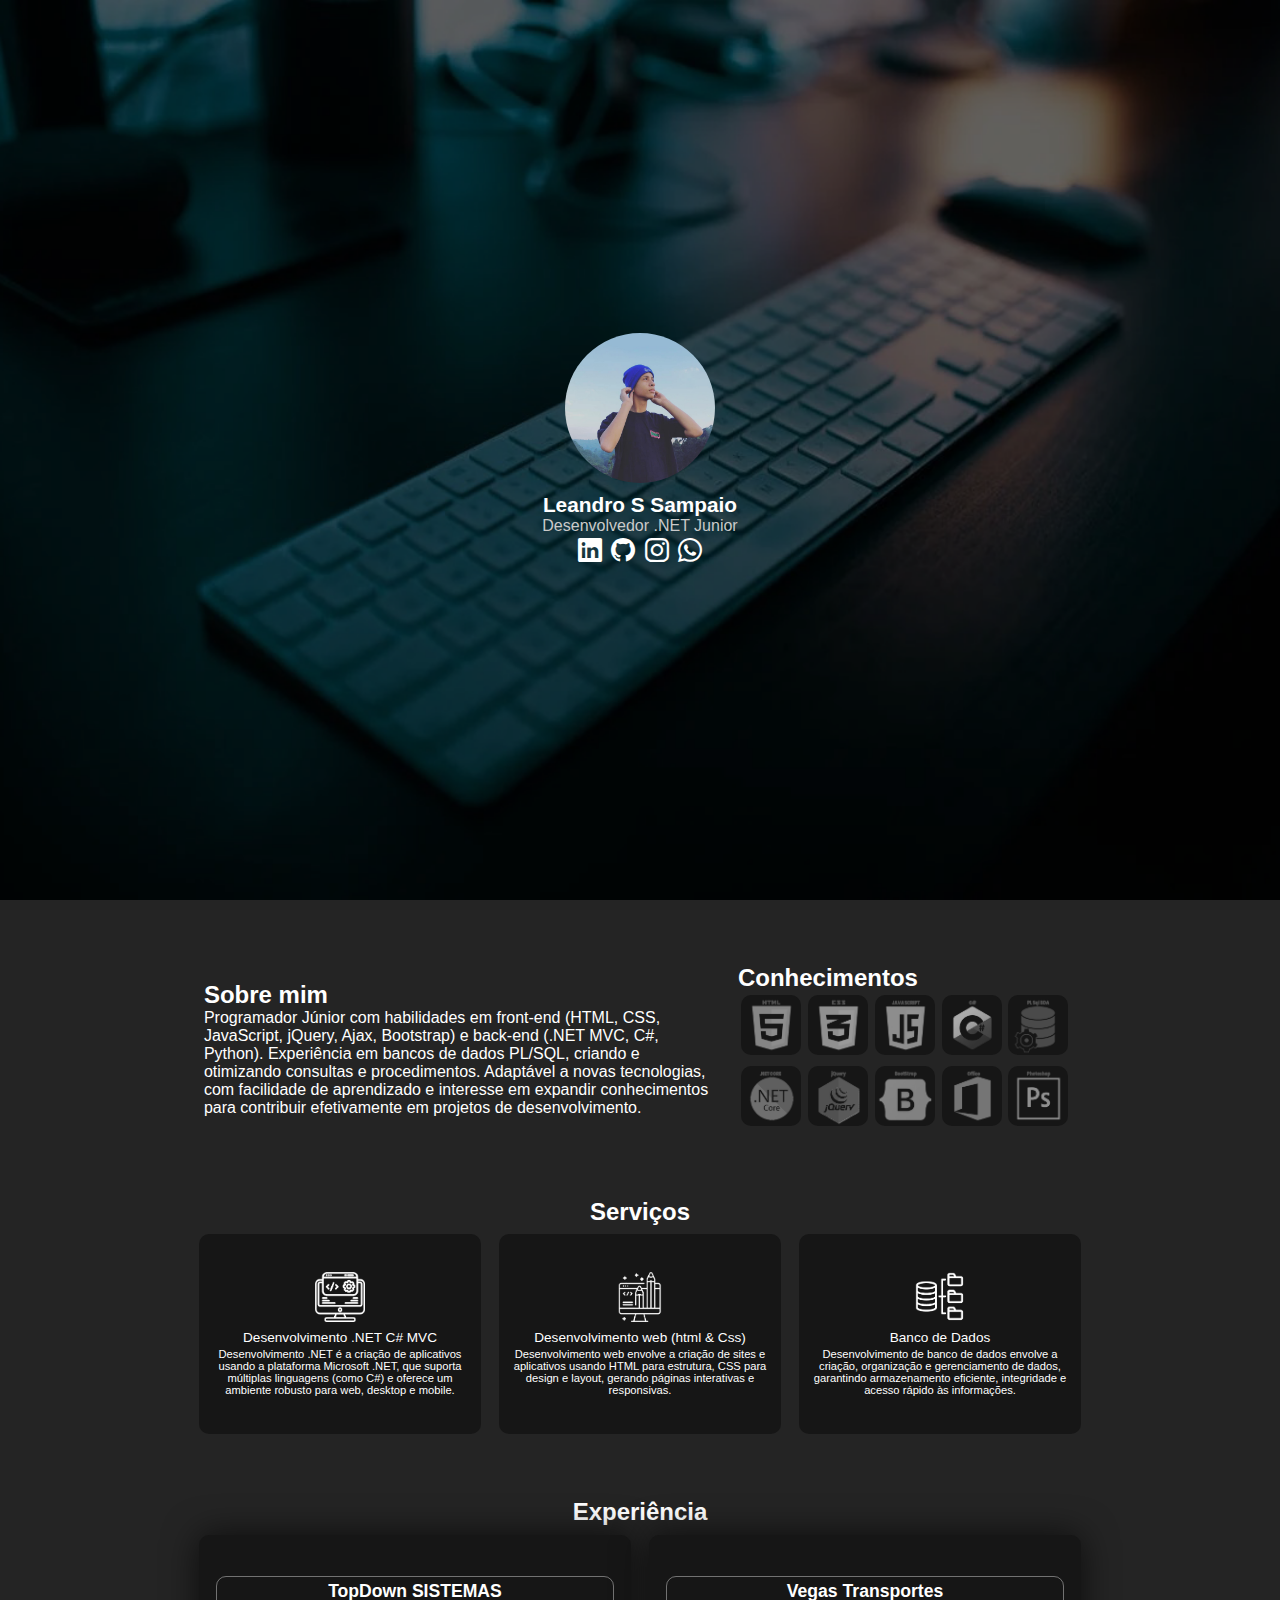
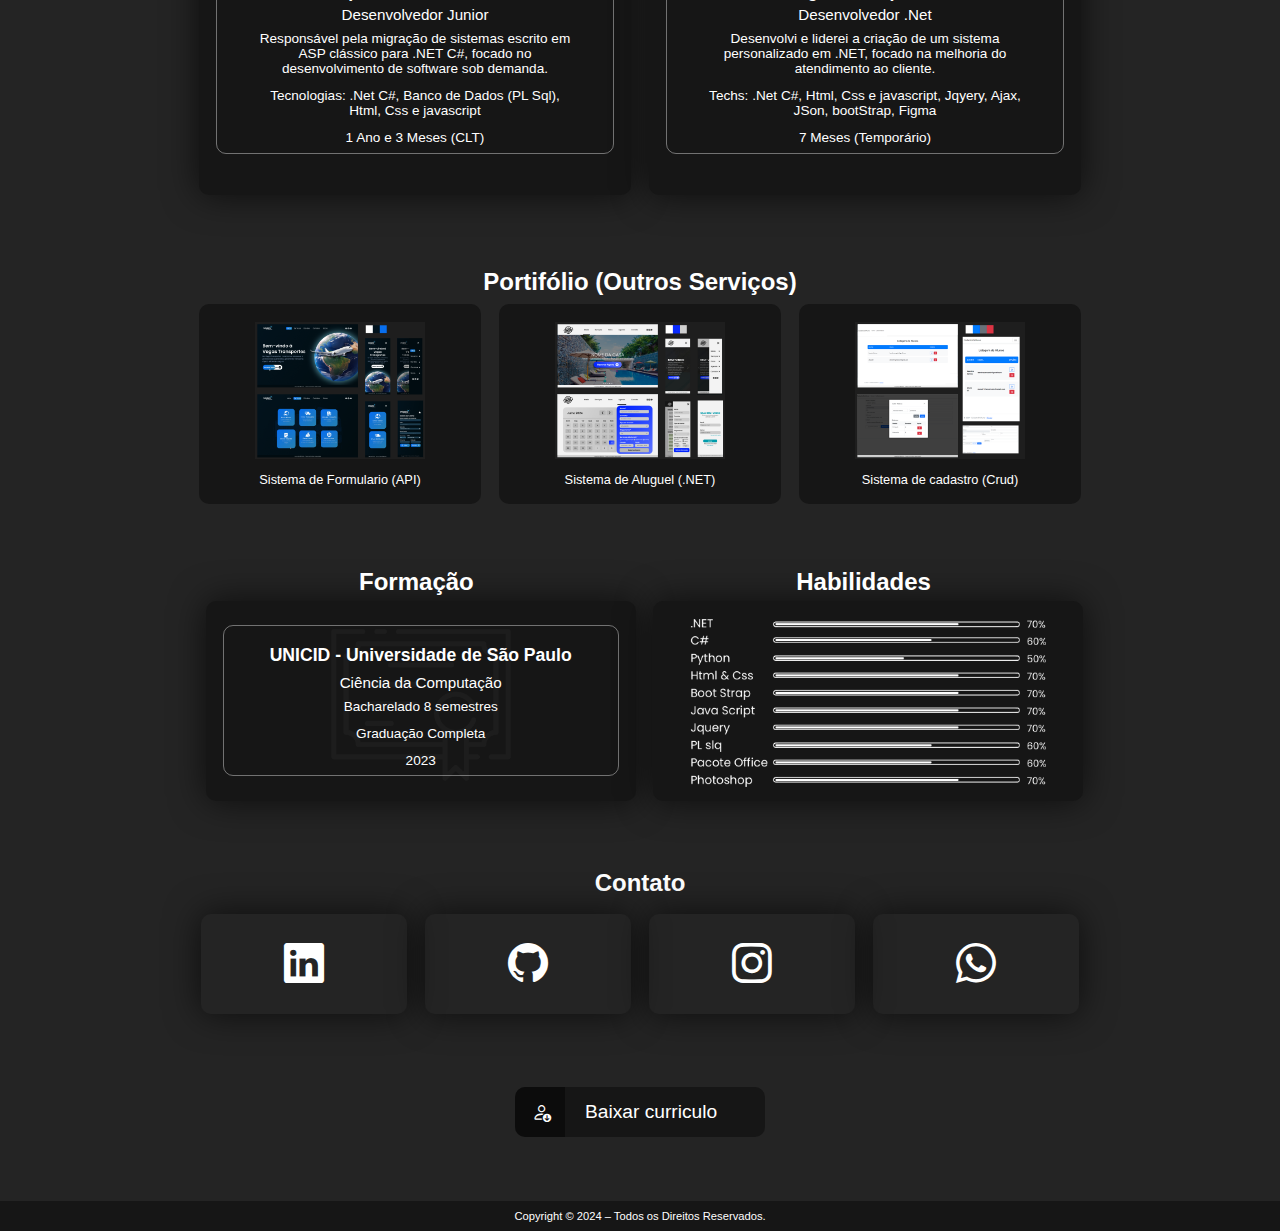
==== webpage/index.html @ 98e45540 "update-portifolio" ====
<!DOCTYPE html>
<html lang="pt-br">
<head>

    <meta charset="UTF-8">
    <link rel="stylesheet" type="text/css" href="./css/main.css">
    <link rel="stylesheet" href="https://cdn.jsdelivr.net/npm/bootstrap-icons@1.10.4/font/bootstrap-icons.css">
    <link rel="shortcut icon" href="./img/shortcutIcon.png" type="image/x-icon">
    <script src="https://code.jquery.com/jquery-3.6.0.min.js"></script>

    <title>Leandro Sampaio</title>
</head>
<body>
    <!-- HEADER -->
    <header>
        <div class="myData">
            <div class="my-photo">
                <img src="./img/eu.png" />
            </div>
            <div class="my-name">
                <h1>Leandro S Sampaio</h1>
            </div>
            <div class="my-job">
                <h1>Desenvolvedor .NET Junior</h1>
            </div>
            <div class="my-contact">
                <ul>
                    <li><a href="https://www.linkedin.com/in/leandro-sampaio-66248b230/" target="_blank"><i class="bi bi-linkedin"></i></a></li>
                    <li><a href="https://github.com/LeandroSampaio7" target="_blank"><i class="bi bi-github"></i></a></li>
                    <li><a href="https://www.instagram.com/leandr.ow/" target="_blank"><i class="bi bi-instagram"></i></a></li>
                    <li><a href="https://wa.me/5511985570037" target="_blank"><i class="bi bi-whatsapp"></i></a></li>
                </ul>
            </div>
        </div>
    </header>

    <!--ABOUT AND SKILLS -->
    <main>
        <div class="container" id="aboutAndSkills">
            <div class="aboutAndSkills">
                <div class="about">
                    <h1>Sobre mim</h1>
                    <h2>Programador Júnior com habilidades em front-end 
                        (HTML, CSS, JavaScript, jQuery, Ajax, Bootstrap) 
                        e back-end (.NET MVC, C#, Python). Experiência 
                        em bancos de dados PL/SQL, criando e otimizando 
                        consultas e procedimentos. Adaptável a novas tecnologias,
                        com facilidade de aprendizado e interesse em expandir 
                        conhecimentos para contribuir efetivamente em projetos
                        de desenvolvimento.
                    </h2>
                </div>
                <div class="skills">
                <div class="ct-skills">
                    <h1>Conhecimentos</h1>
                    <ul class="ul-skills">
                    <li><img src="./img/htmlSkill.png" class="sk"></li>
                    <li><img src="./img/cssSkills.png" class="sk"></li>
                    <li><img src="./img/jsSkills.png" class="sk"></li>
                    <li><img src="./img/cSkills.png" class="sk"></li>
                    <li><img src="./img/plsqlSkills.png" class="sk"></li>
                </ul>
                <ul class="ul-skills">
                    <li><img src="./img/netSkills.png" class="sk"></li>
                    <li><img src="./img/jquerySkills.png" class="sk"></li>
                    <li><img src="./img/bootstrapSkills.png" class="sk"></li>
                    <li><img src="./img/officeSkills.png" class="sk"></li>
                    <li><img src="./img/photoshopSkills.png" class="sk"></li>

                </ul>
            </div>
            </div>
        </div>
        </div>
    </main>

    <!-- SERVICES -->
    <main>
        <div class="container">
            <div class="services">
                <div class="ct-services">
                    <h1 class="title-service">Serviços</h1>
                    <div class="service-itens">

                        <div class="iten">
                            <div class="ct-iten">
                                <div class="ct-iten-img">
                                    <img class="img-service" src="./img/development-web.png"/>
                                </div>
                                <h2 class="name-service">
                                    Desenvolvimento .NET C# MVC
                                </h2>
                                <h2 class="description-service">
                                    Desenvolvimento .NET é a criação de aplicativos usando a plataforma 
                                    Microsoft .NET, que suporta múltiplas linguagens (como C#) e oferece
                                     um ambiente robusto para web, desktop e mobile.
                                </h2>
                            </div>
                        </div>

                        <div class="iten">
                            <div class="ct-iten">
                                <div class="ct-iten-img">
                                    <img class="img-service" src="./img/web-service.png"/>
                                </div>
                                
                                <h2 class="name-service">
                                    Desenvolvimento web (html & Css)
                                </h2>
                                <h2 class="description-service">
                                    Desenvolvimento web envolve a criação de sites e aplicativos
                                    usando HTML para estrutura, CSS para design e layout, gerando
                                    páginas interativas e responsivas.
                                </h2>
                            </div>
                        </div>

                        <div class="iten">
                            <div class="ct-iten">
                                <div class="ct-iten-img">
                                    <img class="img-service" src="./img/development-bda.png"/>
                                </div>
                                <h2 class="name-service">
                                    Banco de Dados
                                </h2>
                                <h2 class="description-service">
                                    Desenvolvimento de banco de dados envolve a criação, 
                                    organização e gerenciamento de dados, garantindo 
                                    armazenamento eficiente, integridade e acesso 
                                    rápido às informações.
                                </h2>
                            </div>
                        </div>
                        
                    
                    </div>
                </div>
            </div>
        </div>
    </main>

    <!-- EXPERIENCE -->
    <main>
        <div class="container">
            <div class="experience">
                <div class="ct-experience">
                    <h1 class="title-experience">Experiência</h1>
                    <div class="itens-academics">
                        <div class="academics" onclick="abrirDetalhes('topdown');">
                            <div class="ct-academics">
                                <h1>TopDown SISTEMAS</h1>
                                <h2>Desenvolvedor Junior</h2>
                                <h3>Responsável pela migração de sistemas escrito em ASP clássico para .NET C#, focado no desenvolvimento de software sob demanda.</h3>
                                <h3><b>Tecnologias: </b>.Net C#, Banco de Dados (PL Sql), Html, Css e javascript</h3>
                                <h3><b>1 Ano e 3 Meses (CLT)</b></h3>
                            </div>
                        </div>
                        <div class="academics" onclick="abrirDetalhes('vegas');">
                            <div class="ct-academics">
                                <h1>Vegas Transportes</h1>
                                <h2>Desenvolvedor .Net</h2>
                                <h3>Desenvolvi e liderei a criação de um sistema personalizado em .NET, focado na melhoria do atendimento ao cliente.</h3>
                                <h3><b>Techs: </b>.Net C#, Html, Css e javascript, Jqyery, Ajax, JSon, bootStrap, Figma</h3>
                                <h3><b>7 Meses (Temporário)</b></h3>
                            </div>
                        </div>
                    </div>
                </div>
            </div>
        </div>

        <div class="ct-modal-desc-exp" id="modalDetalhes" onclick="fecharDetalhes();">
            <div class="modal-desc-exp">
                <div class="modal-desc-exp-text">
                    <div class="menu-modal-exp">
                        <label>Descrição detalhada</label>
                        <i class="bi bi-x-lg" onclick="fecharDetalhes();" id="iconFecharDetalhes"></i>
                    </div>
                    <div class="text-modal-exp">
                        <div class="menu-ct-title-cargo">
                            <div class="ct-title-cargo">
                                <h1 id="title-exp" ></h1>
                                <h2 id="cargo-exp" ></h2>
                            </div>
                            <div class="ct-title-cargo-img"></div>
                        </div>

                        <h3 id="duracao-exp" ></h3>
                        <h4 id="desc-exp" ></h4>
                    </div>
                </div>
            </div>
        </div>

    </main>

    <!-- PORTIFOLIO -->
    <main>
        <div class="container">
            <div class="services">
                <div class="ct-services">
                    <h1 class="title-service">Portifólio (Outros Serviços)</h1>
                    <div class="service-itens">

                        <a href="https://grupovegas.azurewebsites.net" target="_blank" class="iten">
                            <div class="ct-iten">
                                <div class="ct-iten-img">
                                    <img class="img-portifolio" id="img-portifolio" src="./img/portifolioVegas.png"/>
                                </div>
                                <h2 class="name-service-portifolio">
                                    Sistema de Formulario (API)
                                </h2>
                            </div>
                        </a>

                        <a href="https://alugasimples-aqeyasgdccadf4dt.brazilsouth-01.azurewebsites.net" target="_blank" class="iten">
                            <div class="ct-iten">
                                <div class="ct-iten-img">
                                    <img class="img-portifolio" id="img-portifolio" src="./img/portifolioAluguel.png"/>
                                </div>
                                <h2 class="name-service-portifolio">
                                    Sistema de Aluguel (.NET)
                                </h2>
                            </div>
                        </a>

                        <a href="https://github.com/LeandroSampaio7/CadastroDeAluno" target="_blank" class="iten">
                            <div class="ct-iten">
                                <div class="ct-iten-img">
                                    <img class="img-portifolio" id="img-portifolio" src="./img/portifolioCrudAlunos.png"/>
                                </div>
                                <h2 class="name-service-portifolio">
                                    Sistema de cadastro (Crud)
                                </h2>
                            </div>
                        </a>
                        
                    
                    </div>
                </div>
            </div>
        </div>
    </main>

    <!-- EDUCATION -->
    <main>
        <div class="container">
            <div class="experience">
                <div class="ct-experience">
                    <div class="itens-academics">
                        <div class="ct-itens-academics">
                            <h1 class="title-experience">Formação</h1>
                            <div class="academics-education" id="certIcon">
                                <div class="ct-academics-education">
                                    <h1>UNICID - Universidade de São Paulo</h1>
                                    <h2>Ciência da Computação</h2> 
                                    <h3>Bacharelado 8 semestres</h3>
                                    <h3>Graduação Completa</h3>
                                    <h3>2023</h3>
                                </div>                         
                            </div>
                        </div>
                        <div class="ct-itens-academics">
                            <h1 class="title-experience">Habilidades</h1> 
                            <div class="academics-education">
                                <img src="./img/nivelskills.png" />                      
                            </div>
                        </div>
                    </div>
                </div>
            </div>
        </div>
    </main>

    <!-- CONTATO -->
    <main>
        <div class="container">
            <div class="contact">
                <div class="ct-contact">
                    <h1 class="title-contact">Contato</h1>
                    <div class="itens-contact">
                        <a href="https://www.linkedin.com/in/leandro-sampaio-66248b230/" target="_blank" class="form-contact">
                            <i class="bi bi-linkedin"></i>                        
                        </a>
                        <a href="https://github.com/LeandroSampaio7" target="_blank" class="form-contact">
                            <i class="bi bi-github"></i>     
                        </a>
                        <a href="https://www.instagram.com/leandr.ow/" target="_blank" class="form-contact">
                            <i class="bi bi-instagram"></i>                       
                        </a>
                        <a href="https://wa.me/5511985570037" target="_blank" class="form-contact">
                            <i class="bi bi-whatsapp"></i>                                             
                        </a>                      
                    </div>
                </div>
            </div>
        </div>
    </main>

    <!-- BAIXAR CURRICULO -->
    <main>
        <div class="container">
            <div class="dowload">
                <button>
                    <a href="./img/leandro_s_sampaio.pdf" target="_blank">
                        <i class="bi bi-person-down">&nbsp;</i>
                        <label>Baixar curriculo</label>
                     </a>
                </button>
            </div>
        </div>
    </main>

    <footer>
        <div class="ct-footer">
            <label id="txt_footer">Copyright © 2024 – Todos os Direitos Reservados.</label>
        </div>
    </footer>



    <script type="text/javascript" src="./js/main.js"></script>
</body>
</html>
---- webpage/css/main.css ----
:root {
    --blueFont: #fff;
    --shadow: #000000a4;
    --backGround: #242424;
    --backGroundDark: #161616;
    --text-color: #2c3e50;

    /*
    color: var(--text-color);
    color: var(--shadow);
    */
}

/* Estilizando a barra de rolagem */
::-webkit-scrollbar {
    width: 05px; /* Largura da barra de rolagem */
}

::-webkit-scrollbar-track {
    background: var(--backGroundDark); /* Cor do fundo da barra de rolagem */
}

::-webkit-scrollbar-thumb {
    background: #3f3f3f; /* Cor do "polegar" da barra de rolagem */
    border-radius: 03px; /* Bordas arredondadas do polegar */
}

::-webkit-scrollbar-thumb:hover {
    background: var(--backGround); /* Cor do polegar quando passa o mouse por cima */
}


*{
    margin: 0;
    padding: 0;
    box-sizing: border-box;
    font-family: 'Poppins', 'Roboto', 'Montserrat', 'Open Sans', sans-serif;
    color: var(--blueFont);
    list-style: none;
    text-decoration: none;
}

html {
    scroll-behavior: smooth;
}

body {
    font-family: 'Poppins', sans-serif ; color: #ffffff;
    background-color: var(--backGround);
}

header {
    width: 100%;
    height: 100vh;
    justify-content: center;
    align-items: center;
    display: flex;
    background-image: url(../img/capa.png);
    background-repeat: no-repeat;
    background-size: cover;
    background-position:center;
}

main{
    width: 100%;
    height: auto;
    justify-content: center;
    align-items: center;
    display: flex;
}

.myData{
    width: auto;
    height: auto;
}

.my-photo{
    width: 100%;
    height: 100%;
    justify-content: center;
    align-items: center;
    display: flex;
}

.my-photo img{
    width: 150px;
    height: 150px;
    border-radius: 50%;
}

.my-name{
    justify-content: center;
    align-items: center;
    display: flex;
    text-align: center;
}

.my-name h1{
    font-size: 1.3em;
    color: #fff;
    padding-top: 5%;
}

.my-job{
    justify-content: center;
    align-items: center;
    display: flex;
    text-align: center;
}

.my-job h1{
    font-size: 1em;
    color: #cacaca;
    font-weight: 300;
}

.my-contact{
    justify-content: center;
    align-items: center;
    display: flex;
    color: #ffffff !important;
}

.my-contact ul{
    display: flex;
    align-items: center;
    justify-content: center;
    color: #ffffff;
}

.my-contact ul li{
    margin: 2% 5%;
    font-size: 1.5em;
    color: #ffffff;
}

.my-contact ul li i{
    color: #ffffff;
}

.container{
    width: 100%;
    padding: 5% 15% 0 15%;
    display: flex;
}

.aboutAndSkills {
    display: flex;
    justify-content: center;
    align-items: center;
    width: 100%;
    max-width: 890px;
}

#aboutAndSkills{
    display: flex;
    align-items: center;
    justify-content: center;
}

.skills{
    width: 40%;
    padding: 0 1%;
}

.skills ul{
    display: flex;
}

.skills ul li {
    margin: 1% 1%;
}

.skills ul li img{
    height: 60px;
    width: auto;
    background-color: var(--backGroundDark);
    border-radius: 10px;
}

.about h1{ font-size: 1.5em;}
.about h2{ font-size: 1.0em; font-weight: 300;}

.skills h1{ font-size: 1.5em;}
.skills h2{ font-size: 1.0em;}

.about{
    width: 60%;
    padding: 0 1%;
}

.services {
    display: flex;
    justify-content: center;
    align-items: center;
    width: 100%;
}

.title-service{
    width: 100%;
    text-align: center;
    font-size: 1.5em;
    margin-bottom: 0.35em;
}

.service-itens{
    width: 100%;
    align-items: center;
    justify-content: center;
    display: flex;
}

.iten{
    width: 300px;
    height: 200px;
    background: var(--backGroundDark);
    border-radius: 10px;
    margin: 0 1%;
    display: flex;
    justify-content: center;
    align-items: center;
}

.ct-iten-img{
    width: 100%;
    display: flex;
    justify-content: center;
    align-items: center;
    padding-bottom: 0.5em;
    
}

.name-service {
    color: #fff;
    text-align: center;
    font-weight: 500;
    font-size: 0.85em;
    width: 100%;
    padding-bottom: 0.2em;
}

.description-service {
    color: #fff;
    text-align: center;
    font-weight: 200;
    font-size: 0.7em;
    width: 100%;
    padding: 0 5%;
}

.ct-iten img {
    width: 50px;
    height: auto;
}

.experience{
    display: flex;
    justify-content: center;
    align-items: center;
    width: 100%;

}


.ct-experience h1{
    width: 100%;
    font-size: 1.5em;
    text-align: center;
}

.itens-academics {
    display: flex;
    justify-content: center;
    align-items: center;
}


.academics{
    width: 450px;
    height: 260px;
    background: var(--backGroundDark);
    margin: 1%;
    border-radius: 10px;
    box-shadow: 0 0 35px 0 var(--shadow);
    display: flex;
    align-items: center;
    justify-content: center;
    cursor: pointer;
}

.academics:hover{
    background: #414141;
    cursor: pointer;
}

.ct-academics{
    border: solid 1px #ffffff65;
    border-radius: 10px;
    margin: 4%;
}

.academics h1{
    width: 100%;
    text-align: center;
    font-size: 1.1em;
    font-weight: 600;
    padding: 1% 10% 0 10%;
}

.academics h2{
    width: 100%;
    text-align: center;
    font-size: 0.95em;
    font-weight: 400;
    padding: 1% 15%;
}

.academics h3{
    width: 100%;
    text-align: center;
    font-size: 0.85em;
    font-weight: 200;
    padding: 1% 10% 2% 10%
}

.academics h3 b{
    font-weight: 300;
}

.ct-itens-academics{
    margin: 0 1%;
}


.academics-education {
    width: 430px;
    height: 200px;
    background: var(--backGroundDark);
    margin: 1%;
    border-radius: 10px;
    box-shadow: 0 0 35px 0 var(--shadow);
    display: flex;
    justify-content: center;
    align-items: center;
}

.academics-education img {
    width: 370px;
    height: auto;
}

#certIcon {
    background-image: url(../img/certificadoIcon.png);
    background-position: center;
    background-repeat: no-repeat;
    background-size: 180px;
}

.ct-academics-education {
    border: solid 1px #ffffff65;
    border-radius: 10px;
    margin: 4%;
    width: 100%;
}

.academics-education h1{
    width: 100%;
    text-align: center;
    font-size: 1.1em;
    font-weight: 600;
    padding: 5% 5% 1% 5%;
}

.academics-education h2{
    width: 100%;
    text-align: center;
    font-size: 0.95em;
    font-weight: 400;
    padding: 1% 15%;
}

.academics-education h3{
    width: 100%;
    text-align: center;
    font-size: 0.85em;
    font-weight: 200;
    padding: 1% 10% 2% 10%
}
.contact{
    display: flex;
    justify-content: center;
    align-items: center;
    width: 100%;
}

.ct-contact{
    width: 100%;
}

.ct-contact h1{
    width: 100%;
    font-size: 1.5em;
    text-align: center;
    margin-bottom: 0.35em;
}

.itens-contact {
    display: flex;
    justify-content: center;
    align-items: center;
}

.form-contact {
    width: 225px;
    height: 100px;
    margin: 1%;
    border-radius: 10px;
    box-shadow: 0 0 35px 0 var(--shadow);
    display: flex;
    justify-content: center;
    align-items: center;
    color: #fff !important;
    font-size: 2.5em;
}

.ct-footer {
    height: 30px;
    max-height: 50px;
    width: 100%;
    max-width: 100%;
    background: #161616;
    color: #fff;
    font-weight: 400;
    font-size: 0.7em;
    justify-content: center;
    align-items: center;
    display: flex;
    margin: 0;
    margin-top: 5%;
    position: absolute;
    z-index: 10;
}

.ct-footer label{
    color: #fff !important;
}

#img-portifolio{
    width: 170px;
    height: auto;
}

.name-service-portifolio {
    color: #fff;
    text-align: center;
    font-weight: 300;
    font-size: 0.8em;
    width: 100%;
    padding-top: 0.4em;
}

.ct-modal-desc-exp{
    position: absolute;
    display: flex;
    align-items: center;
    justify-content: center;
    width: 100%;
    height: 100vh;
    background-color: #0000005d;
}

.modal-desc-exp {
    background-color: #2c2c2c;
    border-radius: 10px;
    width: 500px;
    height: 550px;
    overflow-y: auto;
}

.menu-modal-exp {
    display: flex;
    align-items: center;
    justify-content: space-between;
    padding: 2% 5% 4% 5%;
    font-size: 1.5em;
    border-bottom: solid 1px #ffffff30;


}

.text-modal-exp{
    padding: 1% 5%;
}

.text-modal-exp h1{
    font-size: 1.2em;
    font-weight: 700;
    padding: 1%;
}

.text-modal-exp h2{
    font-size: 1em;
    font-weight: 400;
    padding: 1%;
}

.text-modal-exp h3{
    font-size: 1em;
    font-weight: 300;
    padding: 0 1% 1% 1%;
}

.text-modal-exp h4{
    font-size: 1em;
    font-weight: 200;
    padding: 0 2%;
    font-size: 0.8em;
    line-height: 1.7;
}

#iconFecharDetalhes{
    cursor: pointer;
}

#iconFecharDetalhes:hover{
    cursor: pointer;
    color: #161616;
}

.ct-title-cargo{
    margin: 0;
    padding: 0;
    width: 80%;
}

.ct-title-cargo-img {
    width: 60px;
    height: 60px;
    background-position: center;
    background-repeat: no-repeat;
    background-size: cover;
    border-radius: 10px;
}

.menu-ct-title-cargo{
    display: flex;
    justify-content: space-between;
    align-items: center;
}

.dowload{
    text-align: center;
    width: 100%;
    display: flex;
    align-items: center;
    justify-content: center;
}

.dowload button{
    font-size: 1.2em;
    width: 250px;
    height: 50px;
    border-radius: 10px;
    border: none;
    text-decoration: none;
    font-weight: 400;
    background-color: #161616;
    cursor: pointer;
}

.dowload button:hover{
    background-color: #292929;
    cursor: pointer;
}

.dowload button a {
    display: flex;
    align-items: center;
    justify-content: space-between;
    cursor: pointer;
}

.dowload button a i{
    width: 50px;
    height: 50px;
    background-color: #0000006e;
    border-radius: 10px 0 0 10px;
    display: flex;
    align-items: center;
    justify-content: center;
    padding-left: 3%;
    cursor: pointer;
}

.dowload button a label{
    width: 180px;
    height: 50px;
    display: flex;
    align-items: center;
    justify-content: left;
    cursor: pointer;
}


/*EFEITO ZOOM*/
.img-portifolio {transition: transform 0.3s ease;}
.ct-iten-img:hover .img-portifolio{transform: scale(1.1);}
.form-contact{transition: transform 0.3s ease;}
.form-contact:hover{transform: scale(1.1);}


@media screen and (min-width: 280px) and (max-width: 349px) {

    .modal-desc-exp {
        width: 260px;
        height: 80vh;
    }

    .about h1 {
        font-size: 1.5em;
        text-align: center;
        padding-bottom: 1%;
    }

    .about h2 {
        font-size: 1.0em;
        font-weight: 200;
        text-align: center;
        padding-bottom: 2%;
    }

    .skills h1 {
        font-size: 1.5em;
        text-align: center;
        padding-bottom: 1%;
    }

    .service-itens {
        display: block;
    }

    .iten {
        width: 290px;
        height: 230px;
        margin: 3% 0;
    }

    .container {
        padding: 5% 5% 0 5%;
    }

    .academics {
        width: 290px;
        height: 300px;
        margin: 5% 0;

    }

    .academics h1 {
        font-size: 1em;
        padding: 5% 4% 1% 4%;
    }

    .academics-education {
        width: 290px;
        height: 180px;
        margin: 5% 0;
    }

    .academics-education img {
        width: 275px;
        height: auto;
    }

    .skills ul li img {
        height: 51px;
    }

    .academics-education h1 {
        font-size: 1em;
        padding: 5% 4% 1% 4%;
    }

    .itens-academics, .aboutAndSkills {
        display: block; 
    }

    .about {
        width: 100%;
        padding: 1% 1%;
    }

    .skills {
        display: flex;
        align-items: center;
        justify-content: center;
        width: 100%;
        padding: 1% 1%;
    }

    .ct-skills {
        width: 435px;
    }

}

@media screen and (min-width: 350px) and (max-width: 499px) {
    .modal-desc-exp {
        width: 340px;
        height: 85vh;
    }

    .about h1 {
        font-size: 1.5em;
        text-align: center;
        padding-bottom: 1%;
    }

    .about h2 {
        font-size: 1.0em;
        font-weight: 200;
        text-align: center;
        padding-bottom: 2%;
    }

    .skills h1 {
        font-size: 1.5em;
        text-align: center;
        padding-bottom: 1%;
    }

    .service-itens {
        display: block;
    }

    .iten {
        width: 350px;
        height: 210px;
        margin: 2% 0;
    }

    .container {
        padding: 5% 5% 0 5%;
    }

    .academics {
        width: 350px;
        height: 250px;
        margin: 5% 0;
    }

    .academics-education {
        width: 350px;
        height: 210px;
        margin: 5% 0;
    }

    .academics-education img {
        width: 340px;
        height: auto;
    }

    .skills ul li img {
        height: 60px;
    }

    .itens-academics, .aboutAndSkills {
        display: block; 
    }

    .about {
        width: 100%;
        padding: 1% 1%;
    }

    .skills {
        display: flex;
        align-items: center;
        justify-content: center;
        width: 100%;
        padding: 1% 1%;
    }

    .ct-skills {
        width: 435px;
    }

}

@media screen and (min-width: 500px) and (max-width: 599px) {

    .modal-desc-exp {
        width: 450px;
        height: 90vh;
    }

    .about h1 {
        font-size: 1.5em;
        text-align: center;
        padding-bottom: 1%;
    }

    .about h2 {
        font-size: 1.0em;
        font-weight: 200;
        text-align: center;
        padding-bottom: 2%;
    }

    .skills h1 {
        font-size: 1.5em;
        text-align: center;
        padding-bottom: 1%;
    }

    .service-itens {
        display: block;
    }

    .iten {
        width: 450px;
        height: 210px;
        margin: 2% 0;
    }

    .container {
        padding: 5% 5% 0 5%;
    }

    .academics {
        width: 450px;
        height: 250px;
        margin: 5% 0;
    }

    .academics-education {
        width: 450px;
        height: 230px;
        margin: 5% 0;
    }

    .academics-education img {
        width: 390px;
        height: auto;
    }

    .skills ul li img {
        height: 80px;
    }

    .itens-academics, .aboutAndSkills {
        display: block; 
    }

    .about {
        width: 100%;
        padding: 1% 1%;
    }

    .skills {
        display: flex;
        align-items: center;
        justify-content: center;
        width: 100%;
        padding: 1% 1%;
    }

    .ct-skills {
        width: 435px;
    }

}

@media screen and (min-width: 600px) and (max-width: 799px) {

    .about h1 {
        font-size: 1.5em;
        text-align: center;
        padding-bottom: 1%;
    }

    .about h2 {
        font-size: 1.0em;
        font-weight: 300;
        text-align: center;
        padding-bottom: 1%;
    }

    .skills h1 {
        font-size: 1.5em;
        text-align: center;
        padding-bottom: 1%;
    }

    .service-itens {
        display: block;
    }

    .iten {
        width: 450px;
        height: 250px;
        margin: 2% 0;
    }

    .container {
        padding: 5% 5% 0 5%;
    }

    .academics {
        width: 450px;
        height: 300px;
        margin: 5% 0;
    }

    .academics-education {
        width: 450px;
        height: 300px;
        margin: 5% 0;
    }

    .academics-education img {
        width: 380px;
        height: auto;
    }

    .skills ul li img {
        height: 85px;
    }

    .itens-academics, .aboutAndSkills {
        display: block; 
    }

    .about {
        width: 100%;
        padding: 1% 1%;
    }

    .skills {
        display: flex;
        align-items: center;
        justify-content: center;
        width: 100%;
        padding: 1% 1%;
    }

    .ct-skills {
        width: 470px;
    }

}

@media screen and (min-width: 800px) and (max-width: 919px) {

    .iten {
        width: 260px;
        height: 280px;
    }

    .container {
        padding: 5% 5% 0 5%;
    }

    .academics {
        width: 360px;
        height: 300px;
    }

    .academics-education {
        width: 375px;
        height: 190px;
    }

    .academics-education img {
        width: 360px;
        height: auto;
    }

    .skills ul li img {
        height: 55px;
    }

}
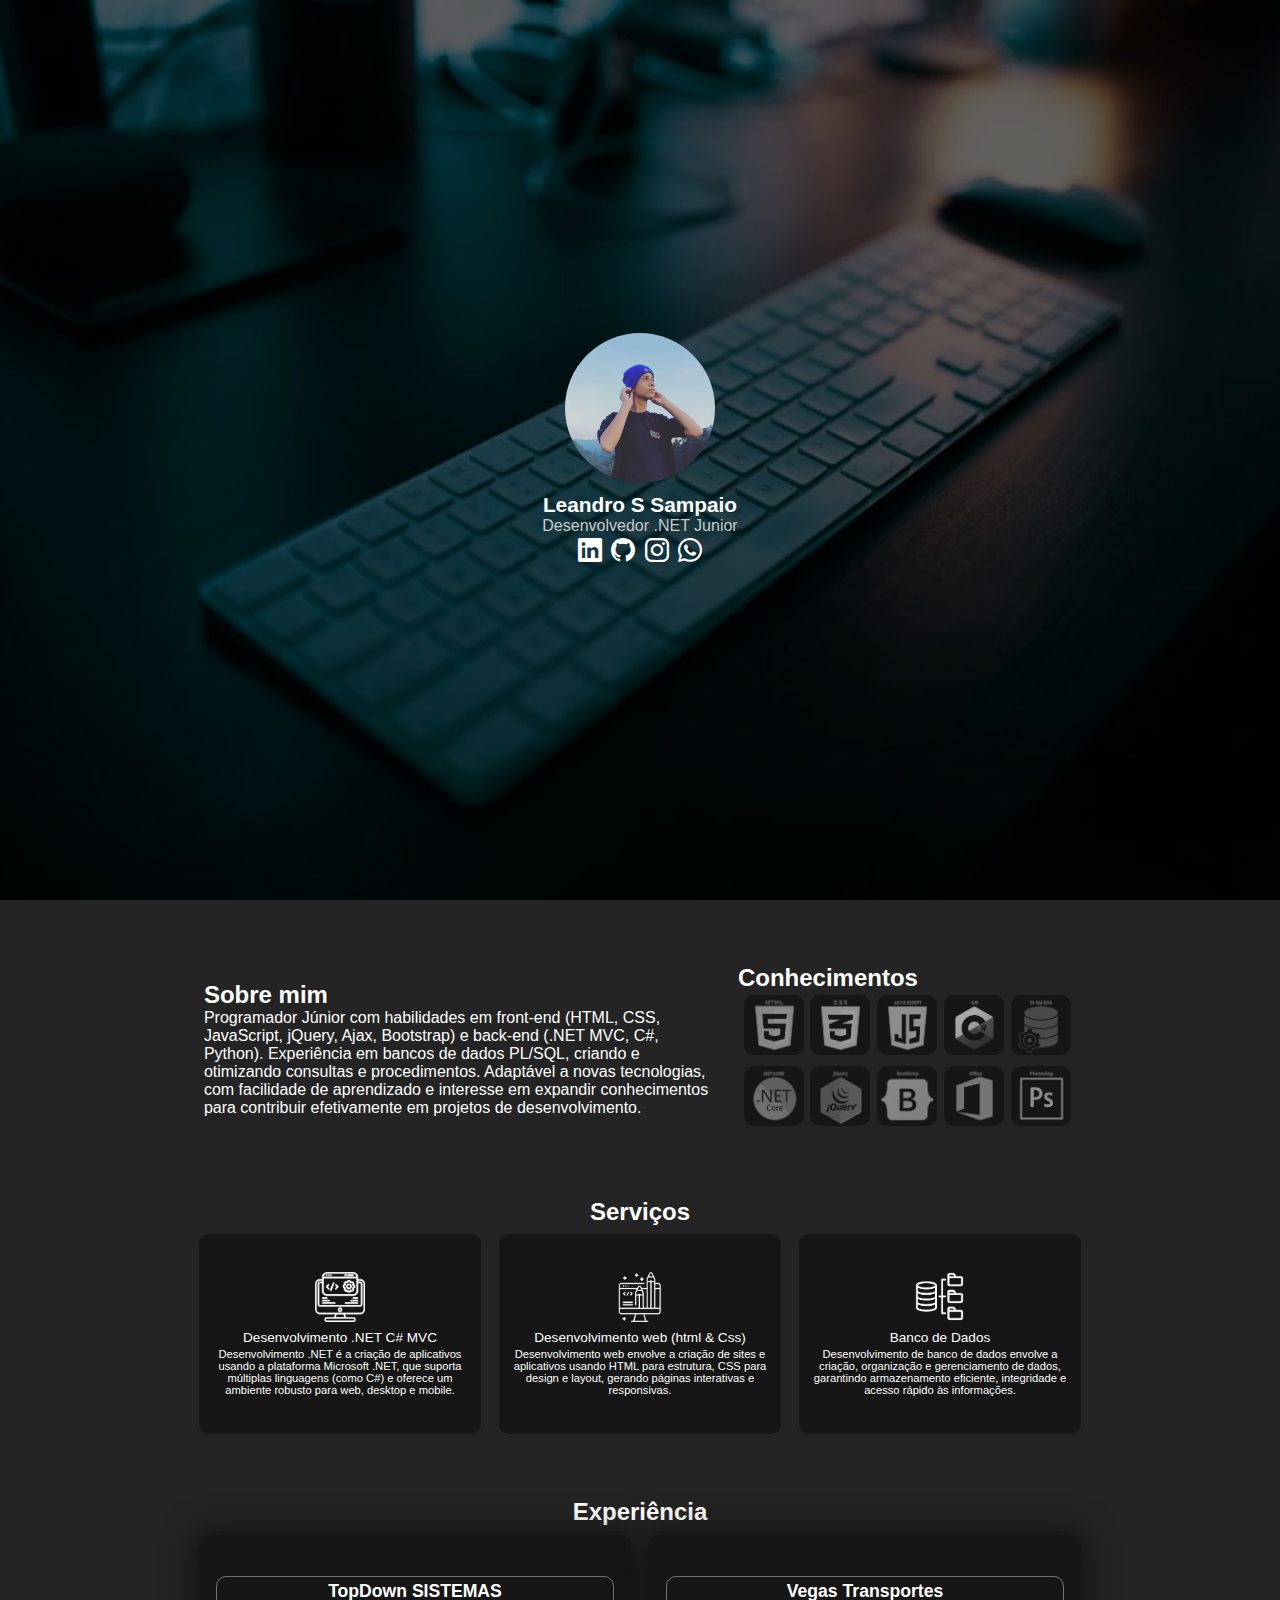
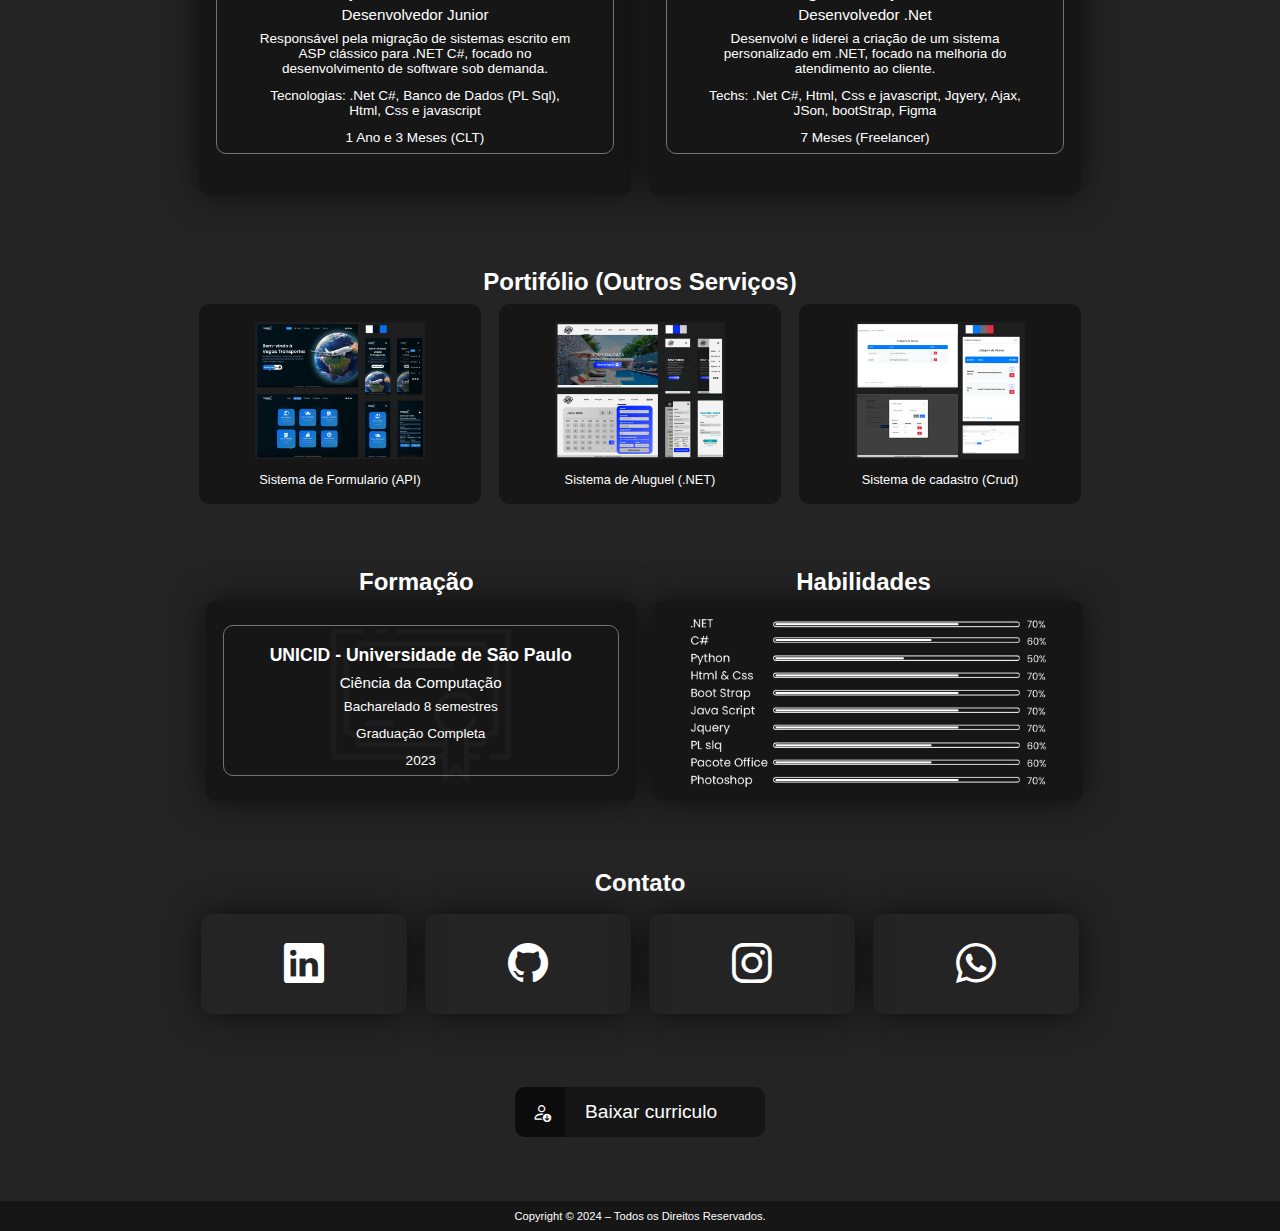
==== commit fac02326: "update-portifolio" ====
--- a/webpage/index.html
+++ b/webpage/index.html
@@ -3,6 +3,7 @@
 <head>
 
     <meta charset="UTF-8">
+    <meta name="viewport" content="width=device-width, initial-scale=1.0">
     <link rel="stylesheet" type="text/css" href="./css/main.css">
     <link rel="stylesheet" href="https://cdn.jsdelivr.net/npm/bootstrap-icons@1.10.4/font/bootstrap-icons.css">
     <link rel="shortcut icon" href="./img/shortcutIcon.png" type="image/x-icon">
@@ -161,7 +162,7 @@
                                 <h2>Desenvolvedor .Net</h2>
                                 <h3>Desenvolvi e liderei a criação de um sistema personalizado em .NET, focado na melhoria do atendimento ao cliente.</h3>
                                 <h3><b>Techs: </b>.Net C#, Html, Css e javascript, Jqyery, Ajax, JSon, bootStrap, Figma</h3>
-                                <h3><b>7 Meses (Temporário)</b></h3>
+                                <h3><b>7 Meses (Freelancer)</b></h3>
                             </div>
                         </div>
                     </div>
--- a/webpage/css/main.css
+++ b/webpage/css/main.css
@@ -165,6 +165,8 @@
 
 .skills ul{
     display: flex;
+    align-items: center;
+    justify-content: center;
 }
 
 .skills ul li {
@@ -704,7 +706,7 @@
 
 }
 
-@media screen and (min-width: 350px) and (max-width: 499px) {
+@media screen and (min-width: 350px) and (max-width: 400px) {
     .modal-desc-exp {
         width: 340px;
         height: 85vh;
@@ -734,7 +736,7 @@
     }
 
     .iten {
-        width: 350px;
+        width: 340px;
         height: 210px;
         margin: 2% 0;
     }
@@ -744,24 +746,24 @@
     }
 
     .academics {
-        width: 350px;
+        width: 340px;
         height: 250px;
         margin: 5% 0;
     }
 
     .academics-education {
-        width: 350px;
+        width: 340px;
         height: 210px;
         margin: 5% 0;
     }
 
     .academics-education img {
-        width: 340px;
+        width: 330px;
         height: auto;
     }
 
     .skills ul li img {
-        height: 60px;
+        height: 55px;
     }
 
     .itens-academics, .aboutAndSkills {
@@ -787,11 +789,10 @@
 
 }
 
-@media screen and (min-width: 500px) and (max-width: 599px) {
-
+@media screen and (min-width: 401px) and (max-width: 499px) {
     .modal-desc-exp {
-        width: 450px;
-        height: 90vh;
+        width: 340px;
+        height: 85vh;
     }
 
     .about h1 {
@@ -818,7 +819,7 @@
     }
 
     .iten {
-        width: 450px;
+        width: 350px;
         height: 210px;
         margin: 2% 0;
     }
@@ -828,24 +829,24 @@
     }
 
     .academics {
-        width: 450px;
+        width: 350px;
         height: 250px;
         margin: 5% 0;
     }
 
     .academics-education {
-        width: 450px;
-        height: 230px;
+        width: 350px;
+        height: 210px;
         margin: 5% 0;
     }
 
     .academics-education img {
-        width: 390px;
+        width: 340px;
         height: auto;
     }
 
     .skills ul li img {
-        height: 80px;
+        height: 60px;
     }
 
     .itens-academics, .aboutAndSkills {
@@ -871,7 +872,12 @@
 
 }
 
-@media screen and (min-width: 600px) and (max-width: 799px) {
+@media screen and (min-width: 500px) and (max-width: 599px) {
+
+    .modal-desc-exp {
+        width: 450px;
+        height: 90vh;
+    }
 
     .about h1 {
         font-size: 1.5em;
@@ -881,9 +887,9 @@
 
     .about h2 {
         font-size: 1.0em;
-        font-weight: 300;
-        text-align: center;
-        padding-bottom: 1%;
+        font-weight: 200;
+        text-align: center;
+        padding-bottom: 2%;
     }
 
     .skills h1 {
@@ -898,7 +904,7 @@
 
     .iten {
         width: 450px;
-        height: 250px;
+        height: 210px;
         margin: 2% 0;
     }
 
@@ -908,23 +914,23 @@
 
     .academics {
         width: 450px;
-        height: 300px;
+        height: 250px;
         margin: 5% 0;
     }
 
     .academics-education {
         width: 450px;
-        height: 300px;
+        height: 230px;
         margin: 5% 0;
     }
 
     .academics-education img {
-        width: 380px;
+        width: 390px;
         height: auto;
     }
 
     .skills ul li img {
-        height: 85px;
+        height: 80px;
     }
 
     .itens-academics, .aboutAndSkills {
@@ -945,6 +951,85 @@
     }
 
     .ct-skills {
+        width: 435px;
+    }
+
+}
+
+@media screen and (min-width: 600px) and (max-width: 799px) {
+
+    .about h1 {
+        font-size: 1.5em;
+        text-align: center;
+        padding-bottom: 1%;
+    }
+
+    .about h2 {
+        font-size: 1.0em;
+        font-weight: 300;
+        text-align: center;
+        padding-bottom: 1%;
+    }
+
+    .skills h1 {
+        font-size: 1.5em;
+        text-align: center;
+        padding-bottom: 1%;
+    }
+
+    .service-itens {
+        display: block;
+    }
+
+    .iten {
+        width: 450px;
+        height: 250px;
+        margin: 2% 0;
+    }
+
+    .container {
+        padding: 5% 5% 0 5%;
+    }
+
+    .academics {
+        width: 450px;
+        height: 300px;
+        margin: 5% 0;
+    }
+
+    .academics-education {
+        width: 450px;
+        height: 300px;
+        margin: 5% 0;
+    }
+
+    .academics-education img {
+        width: 380px;
+        height: auto;
+    }
+
+    .skills ul li img {
+        height: 85px;
+    }
+
+    .itens-academics, .aboutAndSkills {
+        display: block; 
+    }
+
+    .about {
+        width: 100%;
+        padding: 1% 1%;
+    }
+
+    .skills {
+        display: flex;
+        align-items: center;
+        justify-content: center;
+        width: 100%;
+        padding: 1% 1%;
+    }
+
+    .ct-skills {
         width: 470px;
     }
 
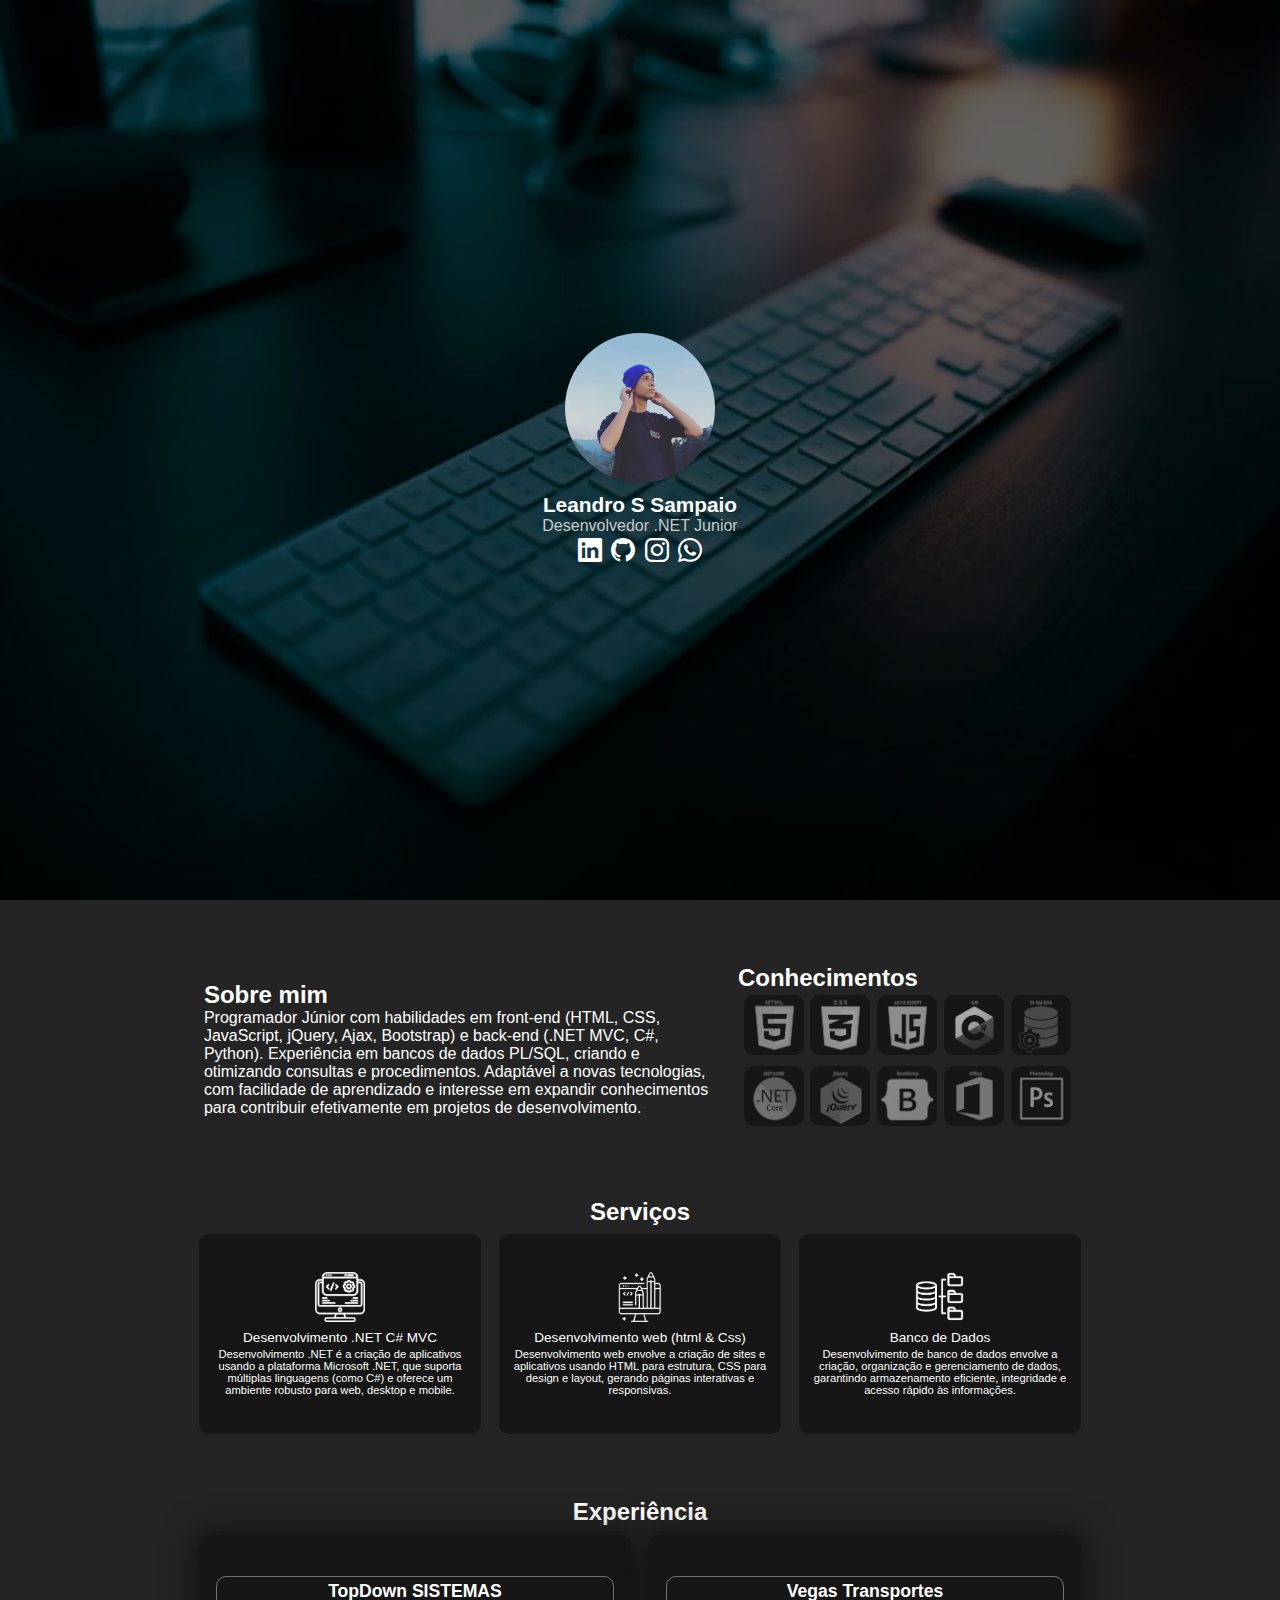
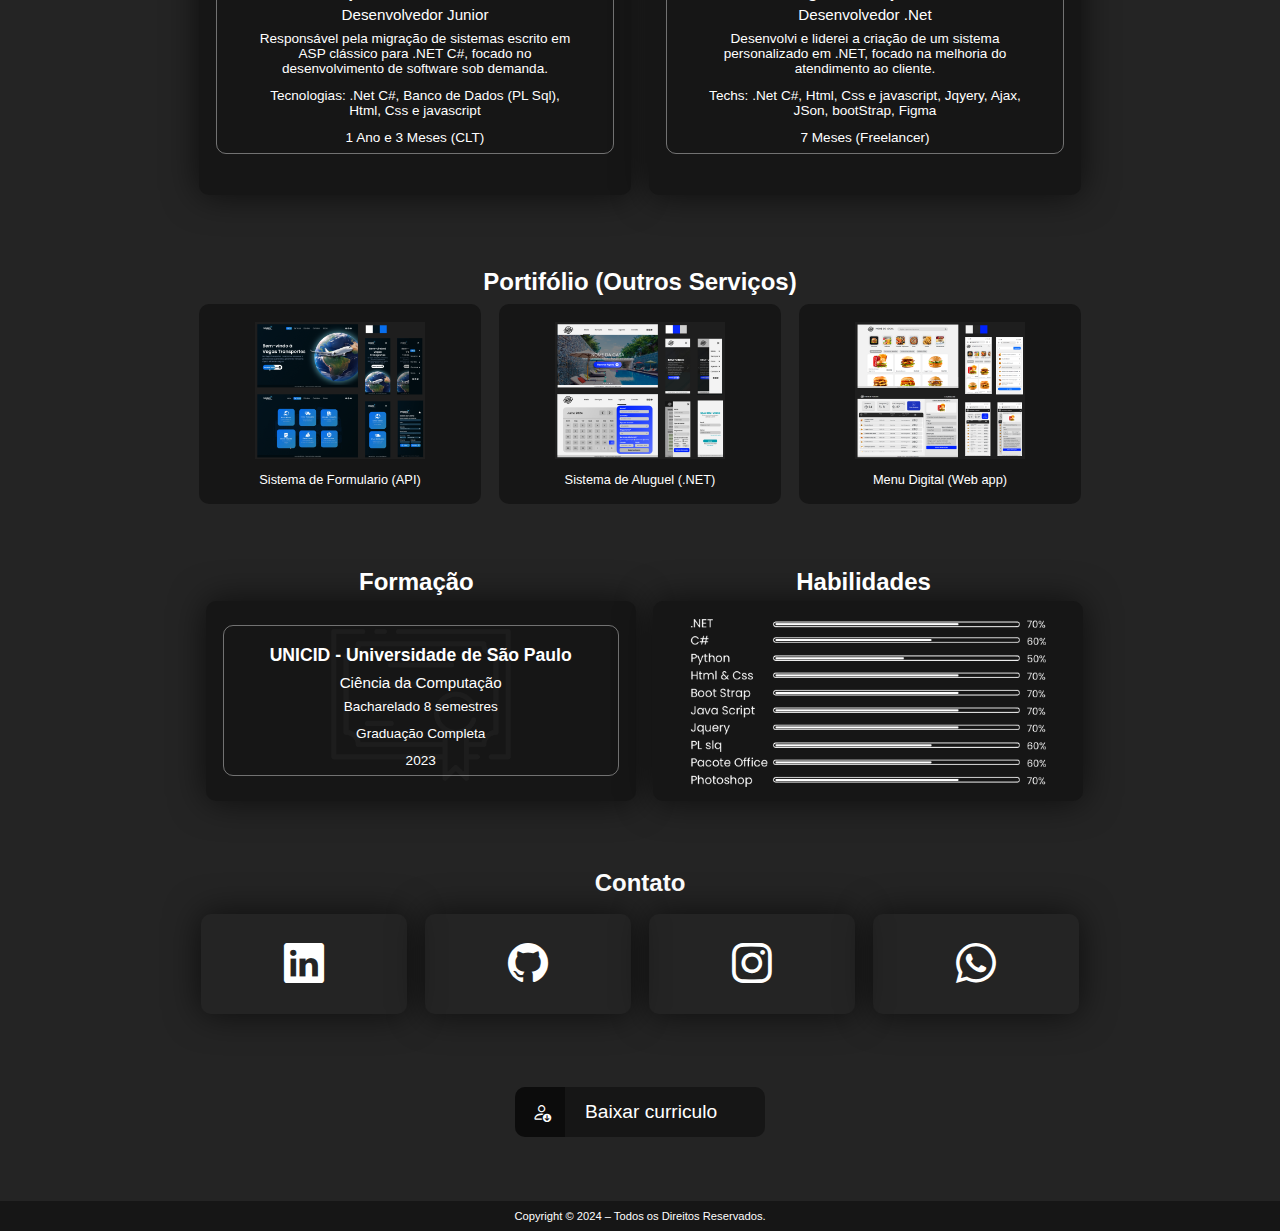
==== commit 8a6af102: "update portifolio" ====
--- a/webpage/index.html
+++ b/webpage/index.html
@@ -185,7 +185,7 @@
                             </div>
                             <div class="ct-title-cargo-img"></div>
                         </div>
-
+lo
                         <h3 id="duracao-exp" ></h3>
                         <h4 id="desc-exp" ></h4>
                     </div>
@@ -203,7 +203,7 @@
                     <h1 class="title-service">Portifólio (Outros Serviços)</h1>
                     <div class="service-itens">
 
-                        <a href="https://grupovegas.azurewebsites.net" target="_blank" class="iten">
+                        <a href="https://github.com/LeandroSampaio7/VegasTransportes" target="_blank" class="iten">
                             <div class="ct-iten">
                                 <div class="ct-iten-img">
                                     <img class="img-portifolio" id="img-portifolio" src="./img/portifolioVegas.png"/>
@@ -214,7 +214,7 @@
                             </div>
                         </a>
 
-                        <a href="https://alugasimples-aqeyasgdccadf4dt.brazilsouth-01.azurewebsites.net" target="_blank" class="iten">
+                        <a href="https://github.com/LeandroSampaio7/AlugalSimples" target="_blank" class="iten">
                             <div class="ct-iten">
                                 <div class="ct-iten-img">
                                     <img class="img-portifolio" id="img-portifolio" src="./img/portifolioAluguel.png"/>
@@ -225,13 +225,13 @@
                             </div>
                         </a>
 
-                        <a href="https://github.com/LeandroSampaio7/CadastroDeAluno" target="_blank" class="iten">
-                            <div class="ct-iten">
-                                <div class="ct-iten-img">
-                                    <img class="img-portifolio" id="img-portifolio" src="./img/portifolioCrudAlunos.png"/>
+                        <a href="https://github.com/LeandroSampaio7/MenuDigital" target="_blank" class="iten">
+                            <div class="ct-iten">
+                                <div class="ct-iten-img">
+                                    <img class="img-portifolio" id="img-portifolio" src="./img/portifolioMenuDigital.png"/>
                                 </div>
                                 <h2 class="name-service-portifolio">
-                                    Sistema de cadastro (Crud)
+                                    Menu Digital (Web app)
                                 </h2>
                             </div>
                         </a>
@@ -322,4 +322,5 @@
 
     <script type="text/javascript" src="./js/main.js"></script>
 </body>
-</html> +</html> 
+
--- a/webpage/css/main.css
+++ b/webpage/css/main.css
@@ -486,8 +486,6 @@
     padding: 2% 5% 4% 5%;
     font-size: 1.5em;
     border-bottom: solid 1px #ffffff30;
-
-
 }
 
 .text-modal-exp{
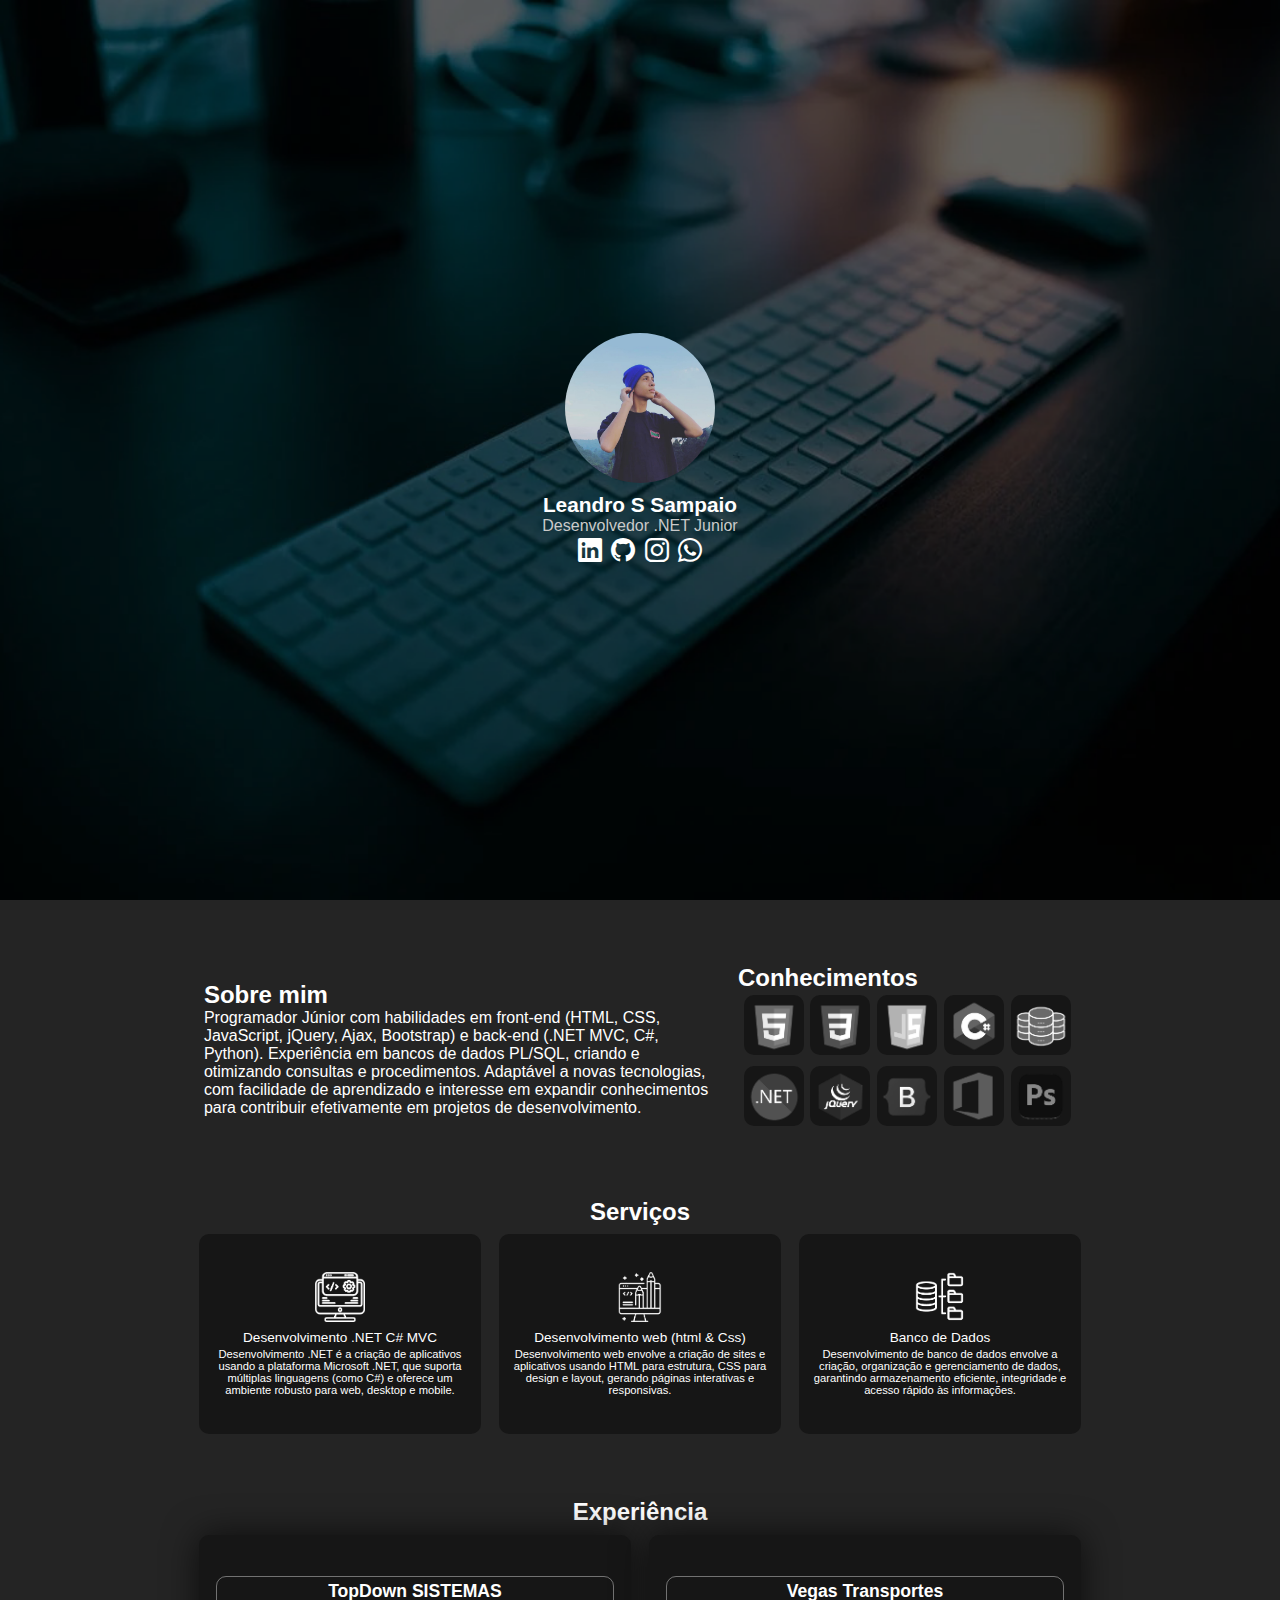
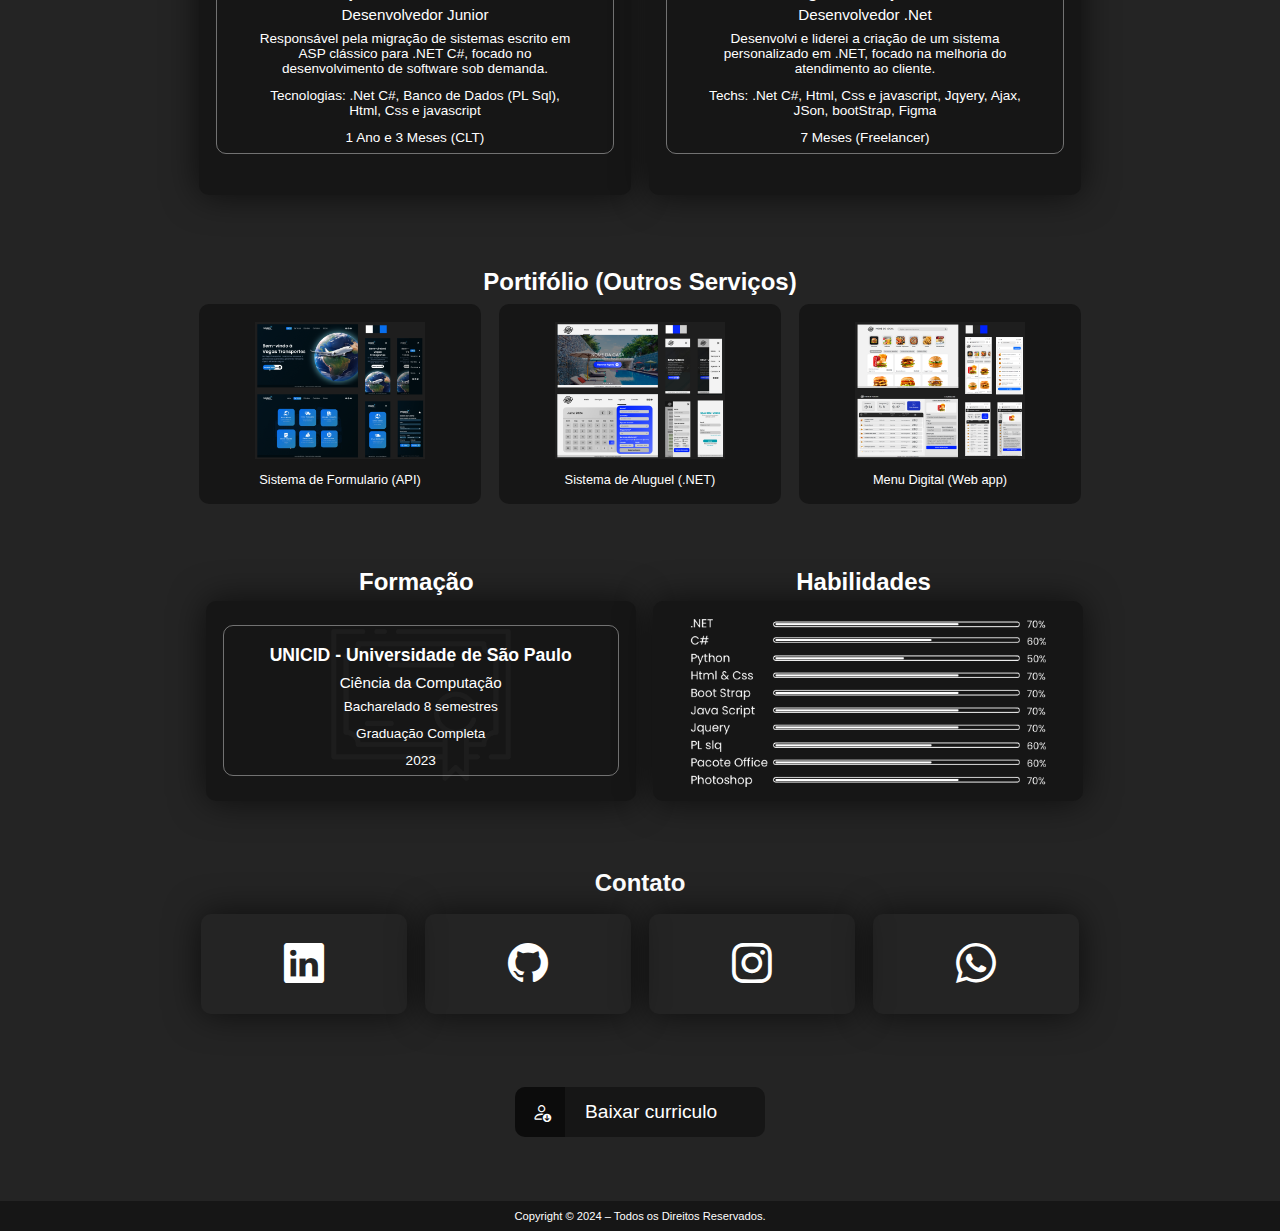
==== commit 646bf240: "update portifólio" ====
--- a/webpage/index.html
+++ b/webpage/index.html
@@ -52,26 +52,25 @@
                     </h2>
                 </div>
                 <div class="skills">
-                <div class="ct-skills">
-                    <h1>Conhecimentos</h1>
-                    <ul class="ul-skills">
-                    <li><img src="./img/htmlSkill.png" class="sk"></li>
-                    <li><img src="./img/cssSkills.png" class="sk"></li>
-                    <li><img src="./img/jsSkills.png" class="sk"></li>
-                    <li><img src="./img/cSkills.png" class="sk"></li>
-                    <li><img src="./img/plsqlSkills.png" class="sk"></li>
-                </ul>
-                <ul class="ul-skills">
-                    <li><img src="./img/netSkills.png" class="sk"></li>
-                    <li><img src="./img/jquerySkills.png" class="sk"></li>
-                    <li><img src="./img/bootstrapSkills.png" class="sk"></li>
-                    <li><img src="./img/officeSkills.png" class="sk"></li>
-                    <li><img src="./img/photoshopSkills.png" class="sk"></li>
-
-                </ul>
-            </div>
-            </div>
-        </div>
+                    <div class="ct-skills">
+                        <h1>Conhecimentos</h1>
+                        <ul class="ul-skills">
+                            <li><img src="./img/c_htmlSkill.png" class="sk"></li>
+                            <li><img src="./img/c_cssSkills.png" class="sk"></li>
+                            <li><img src="./img/c_jsSkills.png" class="sk"></li>
+                            <li><img src="./img/c_cSkills.png" class="sk"></li>
+                            <li><img src="./img/c_plsqlSkills.png" class="sk"></li>
+                        </ul>
+                        <ul class="ul-skills">
+                            <li><img src="./img/c_netSkills.png" class="sk"></li>
+                            <li><img src="./img/c_jquerySkills.png" class="sk"></li>
+                            <li><img src="./img/c_bootstrapSkills.png" class="sk"></li>
+                            <li><img src="./img/c_officeSkills.png" class="sk"></li>
+                            <li><img src="./img/c_photoshopSkills.png" class="sk"></li>
+                        </ul>
+                    </div>
+                </div>
+            </div>
         </div>
     </main>
 
@@ -185,7 +184,6 @@
                             </div>
                             <div class="ct-title-cargo-img"></div>
                         </div>
-lo
                         <h3 id="duracao-exp" ></h3>
                         <h4 id="desc-exp" ></h4>
                     </div>
--- a/webpage/css/main.css
+++ b/webpage/css/main.css
@@ -291,7 +291,7 @@
 }
 
 .academics:hover{
-    background: #414141;
+    background: #0a0a0aee;
     cursor: pointer;
 }
 
@@ -601,6 +601,38 @@
     cursor: pointer;
 }
 
+.sk {
+    filter: grayscale(100%);
+    transition: filter 0.3s ease;
+    cursor: pointer;
+}
+
+.sk:hover {
+    filter: grayscale(0%);
+    transition: filter 0.3s ease;
+}
+
+.bi-linkedin:hover{
+    color: #0077b7;
+}
+
+.bi-github:hover{
+    color: #5c6bc0;
+}
+
+.bi-instagram:hover{
+    background: linear-gradient(45deg, #ffc201, #fd01bf, #8c0bfa);
+    background-clip: text;
+    -webkit-background-clip: text; /* Para navegadores baseados em WebKit */
+    -webkit-text-fill-color: transparent; /* Para Safari e Chrome */
+    color: transparent; /* Para compatibilidade adicional */
+
+}
+
+.bi-whatsapp:hover{
+    color: #25d366;
+}
+
 
 /*EFEITO ZOOM*/
 .img-portifolio {transition: transform 0.3s ease;}
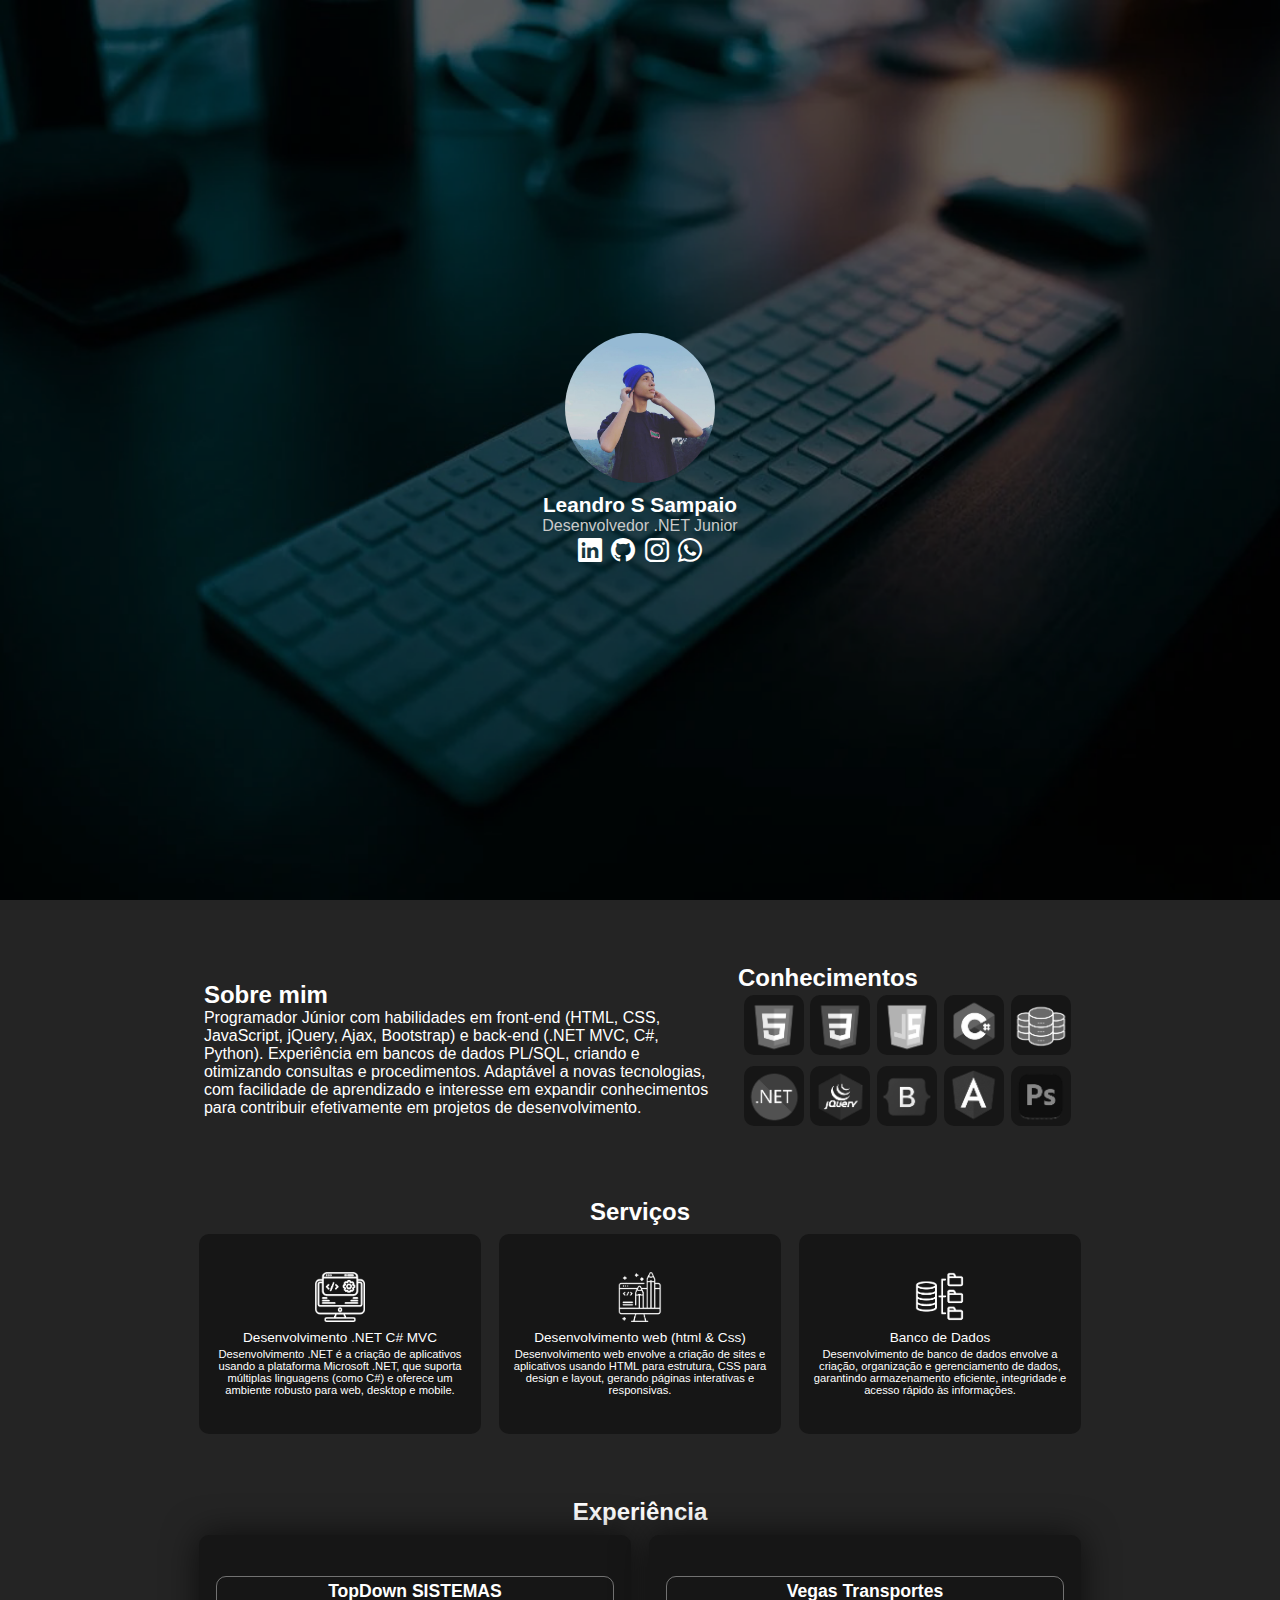
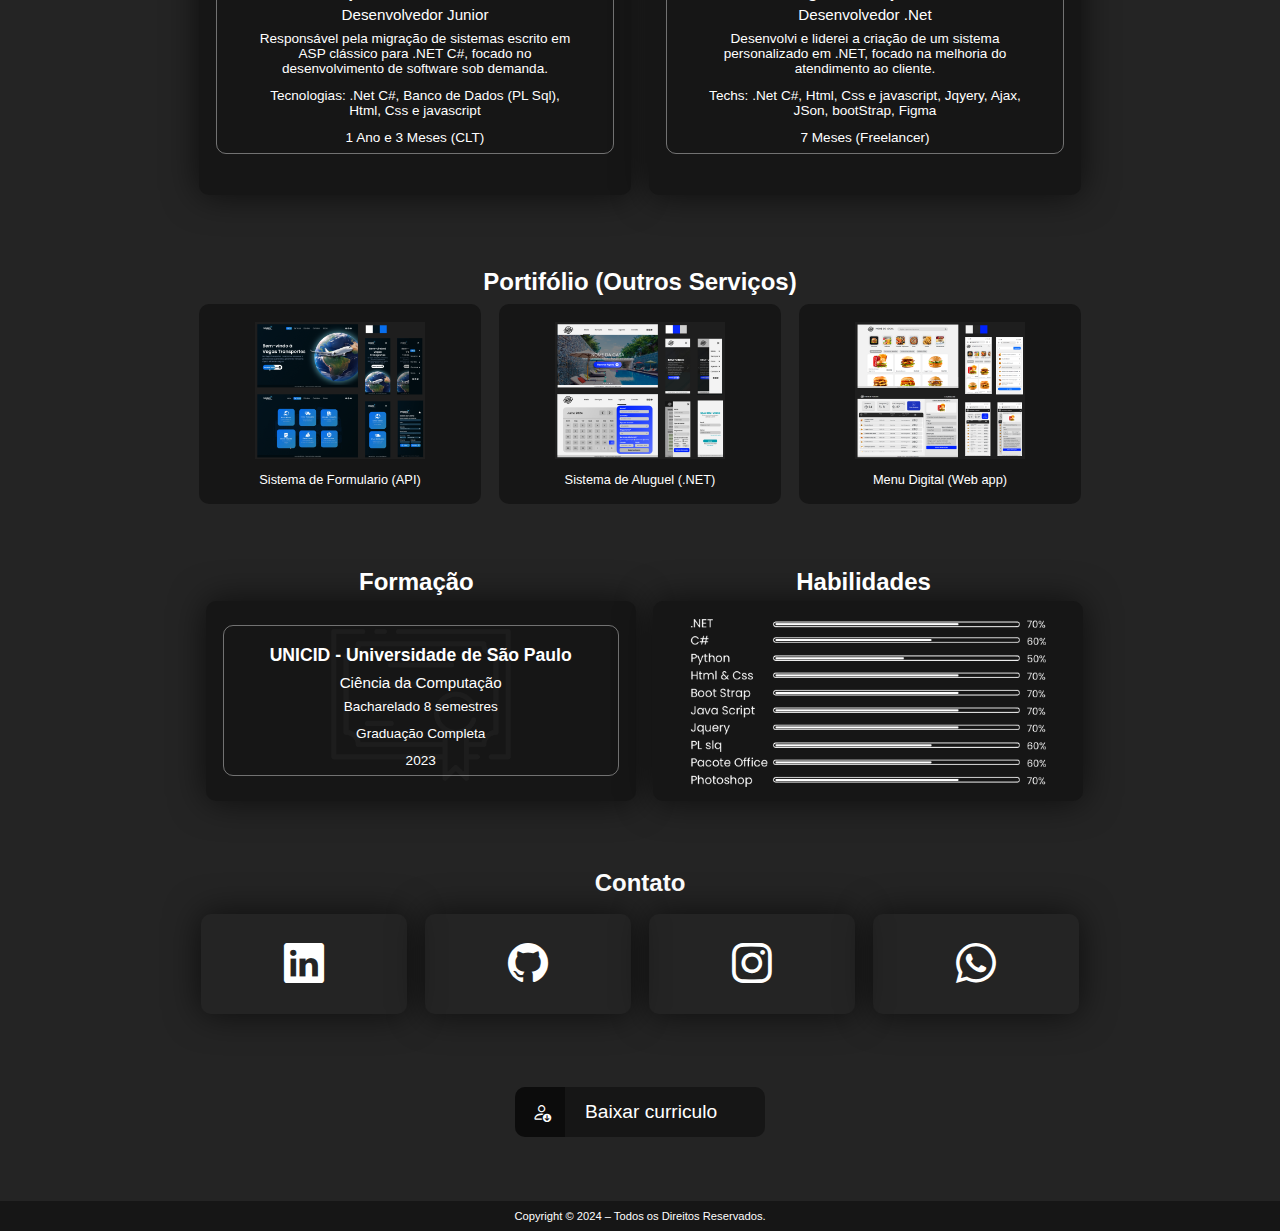
==== commit 70f30770: "update commit" ====
--- a/webpage/index.html
+++ b/webpage/index.html
@@ -12,6 +12,7 @@
     <title>Leandro Sampaio</title>
 </head>
 <body>
+    
     <!-- HEADER -->
     <header>
         <div class="myData">
@@ -65,7 +66,7 @@
                             <li><img src="./img/c_netSkills.png" class="sk"></li>
                             <li><img src="./img/c_jquerySkills.png" class="sk"></li>
                             <li><img src="./img/c_bootstrapSkills.png" class="sk"></li>
-                            <li><img src="./img/c_officeSkills.png" class="sk"></li>
+                            <li><img src="./img/c_angularSkills.png" class="sk"></li>
                             <li><img src="./img/c_photoshopSkills.png" class="sk"></li>
                         </ul>
                     </div>
